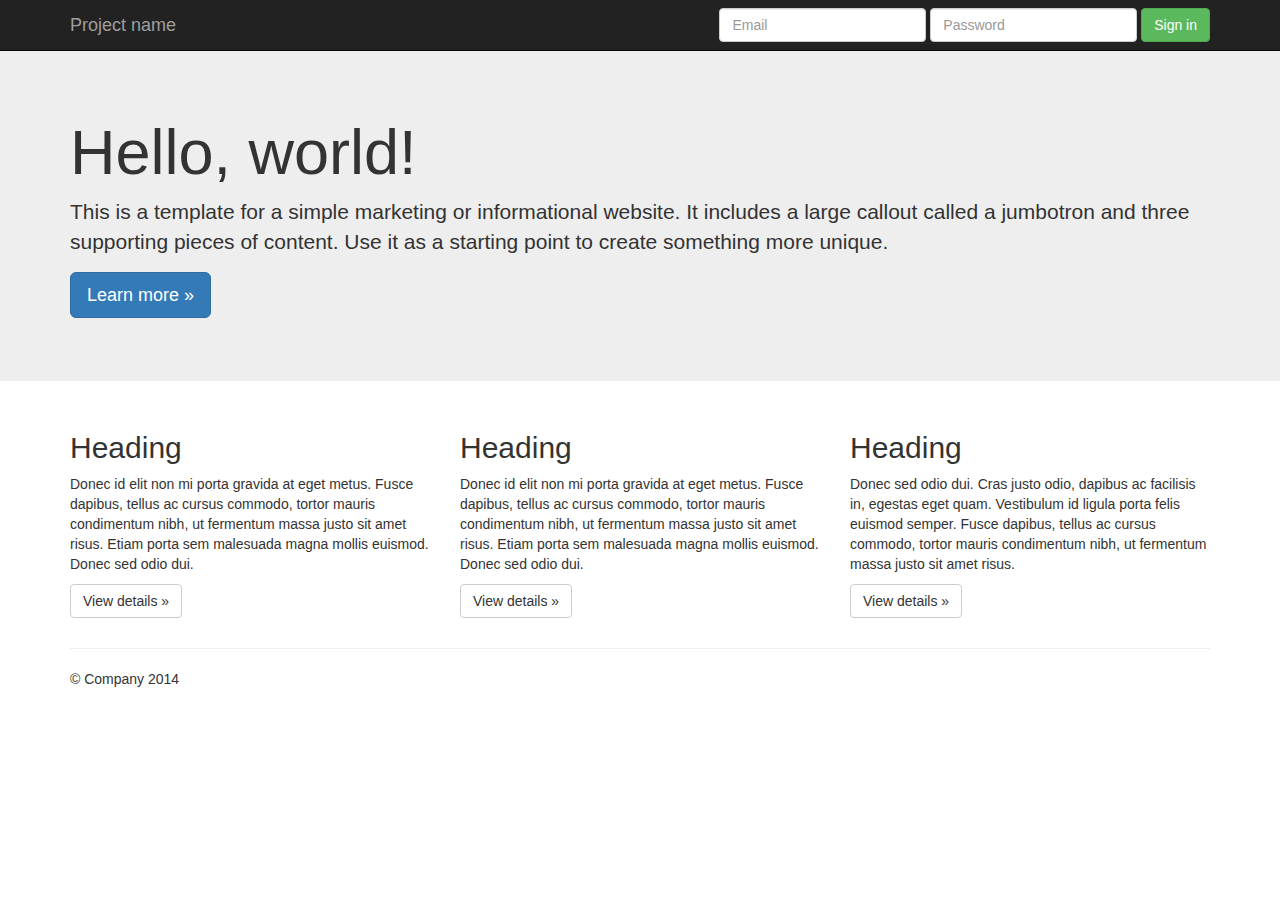
==== app/index-async.html @ 2590529a "Show the layout and controls on mobile smoothly" ====
<!DOCTYPE html>
<html lang="zh-CN">
<head>
  <meta charset="utf-8">
  <meta http-equiv="X-UA-Compatible" content="IE=edge">
  <meta name="viewport" content="width=device-width, initial-scale=1">
  <!-- 上述3个meta标签*必须*放在最前面，任何其他内容都*必须*跟随其后！ -->
  <meta name="description" content="">
  <meta name="author" content="">
  <link rel="icon" href="../../favicon.ico">

  <title>Jumbotron Template for Bootstrap</title>

  <!-- Bootstrap core CSS -->
  <link rel="stylesheet" href="css/app.css"/>
  <link href="lib/bootstrap/css/bootstrap.css" rel="stylesheet">
</head>

<body>

<nav class="navbar navbar-inverse navbar-fixed-top">
  <div class="container">
    <div class="navbar-header">
      <button type="button" class="navbar-toggle collapsed" data-toggle="collapse" data-target="#navbar" aria-expanded="false" aria-controls="navbar">
        <span class="sr-only">Toggle navigation</span>
        <span class="icon-bar"></span>
        <span class="icon-bar"></span>
        <span class="icon-bar"></span>
      </button>
      <a class="navbar-brand" href="#">Project name</a>
    </div>
    <div id="navbar" class="navbar-collapse collapse">
      <form class="navbar-form navbar-right">
        <div class="form-group">
          <input type="text" placeholder="Email" class="form-control">
        </div>
        <div class="form-group">
          <input type="password" placeholder="Password" class="form-control">
        </div>
        <button type="submit" class="btn btn-success">Sign in</button>
      </form>
    </div><!--/.navbar-collapse -->
  </div>
</nav>

<!-- Main jumbotron for a primary marketing message or call to action -->
<div class="jumbotron">
  <div class="container">
    <h1>Hello, world!</h1>
    <p>This is a template for a simple marketing or informational website. It includes a large callout called a jumbotron and three supporting pieces of content. Use it as a starting point to create something more unique.</p>
    <p><a class="btn btn-primary btn-lg" href="#" role="button">Learn more &raquo;</a></p>
  </div>
</div>

<div class="container">
  <!-- Example row of columns -->
  <div class="row">
    <div class="col-md-4">
      <h2>Heading</h2>
      <p>Donec id elit non mi porta gravida at eget metus. Fusce dapibus, tellus ac cursus commodo, tortor mauris condimentum nibh, ut fermentum massa justo sit amet risus. Etiam porta sem malesuada magna mollis euismod. Donec sed odio dui. </p>
      <p><a class="btn btn-default" href="#" role="button">View details &raquo;</a></p>
    </div>
    <div class="col-md-4">
      <h2>Heading</h2>
      <p>Donec id elit non mi porta gravida at eget metus. Fusce dapibus, tellus ac cursus commodo, tortor mauris condimentum nibh, ut fermentum massa justo sit amet risus. Etiam porta sem malesuada magna mollis euismod. Donec sed odio dui. </p>
      <p><a class="btn btn-default" href="#" role="button">View details &raquo;</a></p>
    </div>
    <div class="col-md-4">
      <h2>Heading</h2>
      <p>Donec sed odio dui. Cras justo odio, dapibus ac facilisis in, egestas eget quam. Vestibulum id ligula porta felis euismod semper. Fusce dapibus, tellus ac cursus commodo, tortor mauris condimentum nibh, ut fermentum massa justo sit amet risus.</p>
      <p><a class="btn btn-default" href="#" role="button">View details &raquo;</a></p>
    </div>
  </div>

  <hr>

  <footer>
    <p>&copy; Company 2014</p>
  </footer>
</div> <!-- /container -->


<!-- Bootstrap core JavaScript
================================================== -->
<!-- Placed at the end of the document so the pages load faster -->
<script src="lib/jquery/jquery.min.js"></script>
<script src="lib/bootstrap/js/bootstrap.min.js"></script>
</body>
</html>
---- app/css/app.css ----
/* app css stylesheet */
/*Dashboard*/
body {
  padding-top: 50px;
}

#mainTestContent {
  margin-left: 80px;
}

/*------------------------------------------------------
	Gallery Styles
--------------------------------------------------------*/
.gallery-item {
  background-color: white;
  padding: 10px;
  -webkit-box-shadow: inset 0 0 1px #666;
  -moz-box-shadow: inset 0 0 1px #666;
  box-shadow: inset 0 0 1px #666;
  margin-bottom: 30px;
  position: relative;
  overflow: hidden;
}
.gallery-item .content-gallery {
  text-align: center;
}
.gallery-item .content-gallery h3 {
  color: #b10021;
  font-size: 16px;
  font-weight: 300;
  margin-top: 5px;
  padding-bottom: 5px;
  display: inline-block;
}
.gallery-item img {
  width: 100%;
}
.gallery-item .overlay {
  position: absolute;
  top: 0;
  left: 0;
  width: 100%;
  min-width: 100%;
  min-height: 100%;
  height: 100%;
  background-color: rgba(177, 0, 33, 0.9);
  display: block;
  -webkit-transition: all 50ms ease-in-out;
  -moz-transition: all 50ms ease-in-out;
  -ms-transition: all 50ms ease-in-out;
  -o-transition: all 50ms ease-in-out;
  transition: all 50ms ease-in-out;
}
.gallery-item .overlay a {
  color: #2a2a2a;
  width: 32px;
  height: 32px;
  background-color: white;
  -webkit-border-radius: 3px;
  -moz-border-radius: 3px;
  -ms-border-radius: 3px;
  border-radius: 3px;
  text-align: center;
  line-height: 32px;
  position: absolute;
  top: 50%;
  left: 50%;
  margin-top: -16px;
  margin-left: -16px;
}
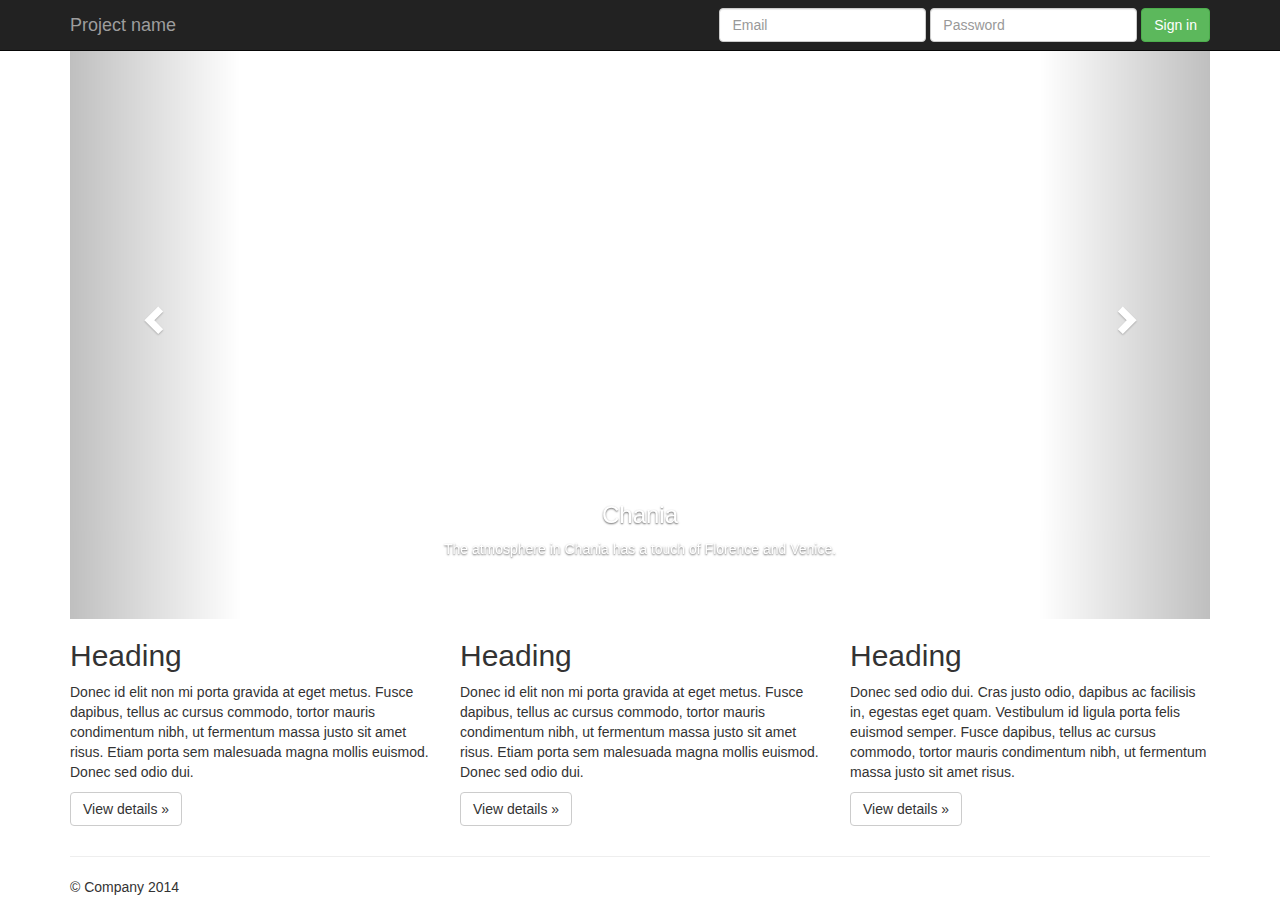
==== commit bb5970af: "Add Memcached for further testing" ====
--- a/app/index-async.html
+++ b/app/index-async.html
@@ -45,14 +45,46 @@
 </nav>
 
 <!-- Main jumbotron for a primary marketing message or call to action -->
-<div class="jumbotron">
-  <div class="container">
-    <h1>Hello, world!</h1>
-    <p>This is a template for a simple marketing or informational website. It includes a large callout called a jumbotron and three supporting pieces of content. Use it as a starting point to create something more unique.</p>
-    <p><a class="btn btn-primary btn-lg" href="#" role="button">Learn more &raquo;</a></p>
+<div class="container">
+  <br>
+  <div id="myCarousel" class="carousel slide" data-ride="carousel">
+    <!-- Indicators -->
+    <ol class="carousel-indicators">
+      <li data-target="#myCarousel" data-slide-to="0" class="active"></li>
+      <li data-target="#myCarousel" data-slide-to="1"></li>
+    </ol>
+
+    <!-- Wrapper for slides -->
+    <div class="carousel-inner" role="listbox">
+
+      <div class="item active">
+        <img src="images/8/2015-08-30/2015-03-03 203451.jpg" alt="Chania" width="460" height="345">
+        <div class="carousel-caption">
+          <h3>Chania</h3>
+          <p>The atmosphere in Chania has a touch of Florence and Venice.</p>
+        </div>
+      </div>
+
+      <div class="item">
+        <img src="images/6/2015-09-07/2015-03-03 203738.jpg" alt="Chania" width="460" height="345">
+        <div class="carousel-caption">
+          <h3>Chania</h3>
+          <p>The atmosphere in Chania has a touch of Florence and Venice.</p>
+        </div>
+      </div>
+    </div>
+
+    <!-- Left and right controls -->
+    <a class="left carousel-control" href="#myCarousel" role="button" data-slide="prev">
+      <span class="glyphicon glyphicon-chevron-left" aria-hidden="true"></span>
+      <span class="sr-only">Previous</span>
+    </a>
+    <a class="right carousel-control" href="#myCarousel" role="button" data-slide="next">
+      <span class="glyphicon glyphicon-chevron-right" aria-hidden="true"></span>
+      <span class="sr-only">Next</span>
+    </a>
   </div>
 </div>
-
 <div class="container">
   <!-- Example row of columns -->
   <div class="row">
--- a/app/css/app.css
+++ b/app/css/app.css
@@ -1,9 +1,4 @@
 /* app css stylesheet */
-/*Dashboard*/
-body {
-  padding-top: 50px;
-}
-
 #mainTestContent {
   margin-left: 80px;
 }
@@ -68,3 +63,33 @@
   margin-top: -16px;
   margin-left: -16px;
 }
+
+.btn-file {
+  position: relative;
+  overflow: hidden;
+}
+.btn-file input[type=file] {
+  position: absolute;
+  top: 0;
+  right: 0;
+  min-width: 100%;
+  min-height: 100%;
+  font-size: 100px;
+  text-align: right;
+  filter: alpha(opacity=0);
+  opacity: 0;
+  outline: none;
+  background: white;
+  cursor: inherit;
+  display: block;
+}
+
+/* CUSTOMIZE THE CAROUSEL
+-------------------------------------------------- */
+
+/* Carousel base class */
+.carousel-inner > .item > img,
+.carousel-inner > .item > a > img {
+  width: 70%;
+  margin: auto;
+}